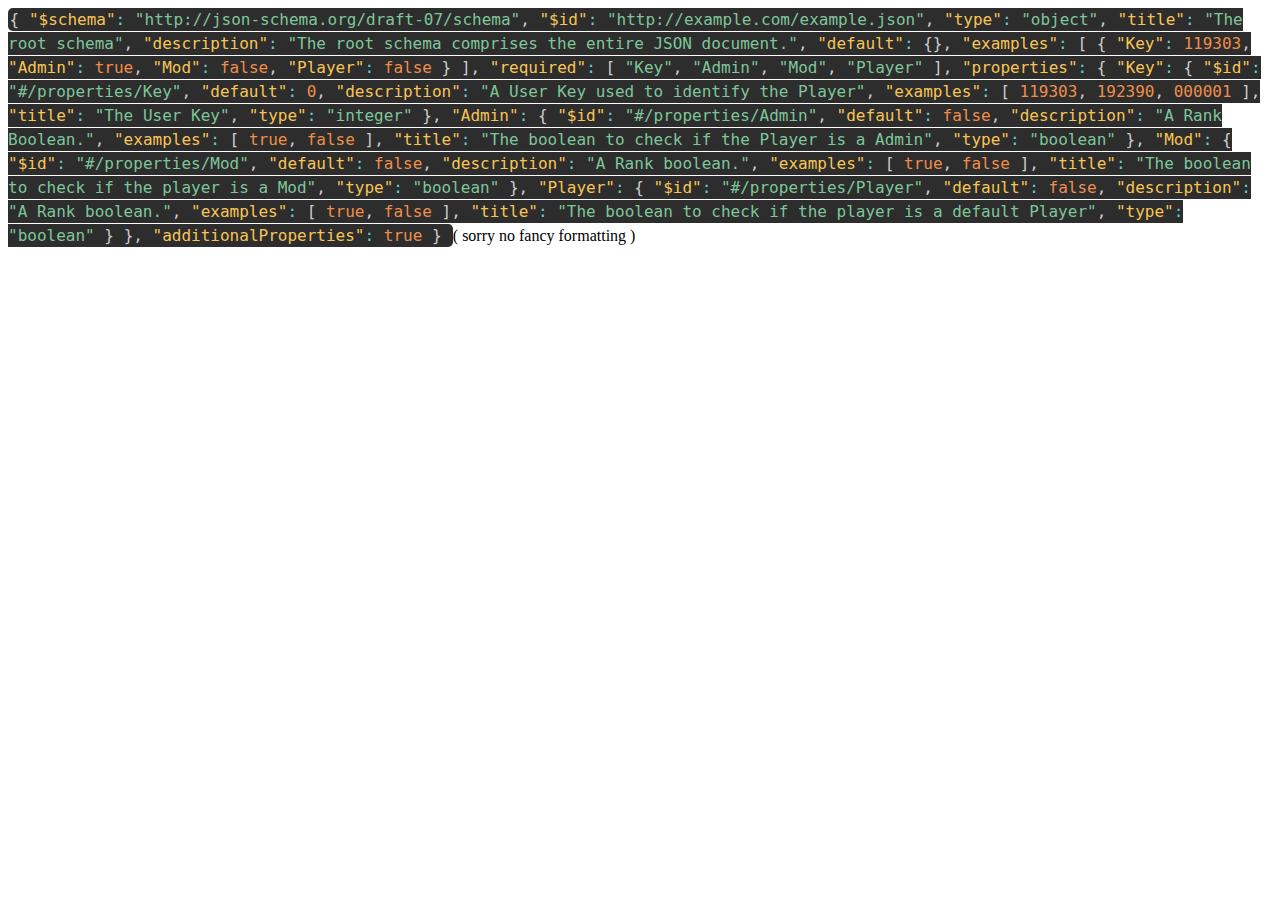
==== cssSchemas/styleschema1.html @ 1f085253 "Update styleschema1.html" ====
<html>
  <body>
    <style>
      /* PrismJS 1.24.1
https://prismjs.com/download.html#themes=prism-tomorrow&languages=markup+css+clike+javascript+json+json5 */
/**
 * prism.js tomorrow night eighties for JavaScript, CoffeeScript, CSS and HTML
 * Based on https://github.com/chriskempson/tomorrow-theme
 * @author Rose Pritchard
 */

code[class*="language-"],
pre[class*="language-"] {
	color: #ccc;
	background: none;
	font-family: Consolas, Monaco, 'Andale Mono', 'Ubuntu Mono', monospace;
	font-size: 1em;
	text-align: left;
	white-space: pre;
	word-spacing: normal;
	word-break: normal;
	word-wrap: normal;
	line-height: 1.5;

	-moz-tab-size: 4;
	-o-tab-size: 4;
	tab-size: 4;

	-webkit-hyphens: none;
	-moz-hyphens: none;
	-ms-hyphens: none;
	hyphens: none;

}

/* Code blocks */
pre[class*="language-"] {
	padding: 1em;
	margin: .5em 0;
	overflow: auto;
}

:not(pre) > code[class*="language-"],
pre[class*="language-"] {
	background: #2d2d2d;
}

/* Inline code */
:not(pre) > code[class*="language-"] {
	padding: .1em;
	border-radius: .3em;
	white-space: normal;
}

.token.comment,
.token.block-comment,
.token.prolog,
.token.doctype,
.token.cdata {
	color: #999;
}

.token.punctuation {
	color: #ccc;
}

.token.tag,
.token.attr-name,
.token.namespace,
.token.deleted {
	color: #e2777a;
}

.token.function-name {
	color: #6196cc;
}

.token.boolean,
.token.number,
.token.function {
	color: #f08d49;
}

.token.property,
.token.class-name,
.token.constant,
.token.symbol {
	color: #f8c555;
}

.token.selector,
.token.important,
.token.atrule,
.token.keyword,
.token.builtin {
	color: #cc99cd;
}

.token.string,
.token.char,
.token.attr-value,
.token.regex,
.token.variable {
	color: #7ec699;
}

.token.operator,
.token.entity,
.token.url {
	color: #67cdcc;
}

.token.important,
.token.bold {
	font-weight: bold;
}
.token.italic {
	font-style: italic;
}

.token.entity {
	cursor: help;
}

.token.inserted {
	color: green;
}

    </style>
  </body>
  <head>
    <code class="language-json">
   {
    "$schema": "http://json-schema.org/draft-07/schema",
    "$id": "http://example.com/example.json",
    "type": "object",
    "title": "The root schema",
    "description": "The root schema comprises the entire JSON document.",
    "default": {},
    "examples": [
        {
            "Key": 119303,
            "Admin": true,
            "Mod": false,
            "Player": false
        }
    ],
    "required": [
        "Key",
        "Admin",
        "Mod",
        "Player"
    ],
    "properties": {
        "Key": {
            "$id": "#/properties/Key",
            "default": 0,
            "description": "A User Key used to identify the Player",
            "examples": [
                119303,
                192390,
                000001
            ],
            "title": "The User Key",
            "type": "integer"
        },
        "Admin": {
            "$id": "#/properties/Admin",
            "default": false,
            "description": "A Rank Boolean.",
            "examples": [
                true,
                false
            ],
            "title": "The boolean to check if the Player is a Admin",
            "type": "boolean"
        },
        "Mod": {
            "$id": "#/properties/Mod",
            "default": false,
            "description": "A Rank boolean.",
            "examples": [
                true,
                false
            ],
            "title": "The boolean to check if the player is a Mod",
            "type": "boolean"
        },
        "Player": {
            "$id": "#/properties/Player",
            "default": false,
            "description": "A Rank boolean.",
            "examples": [
                true,
                false
            ],
            "title": "The boolean to check if the player is a default Player",
            "type": "boolean"
        }
    },
    "additionalProperties": true
}
</code>
	  ( sorry no fancy formatting )
    <script src="https://yeslol234.github.io/jsonSchema/prismHighlighter/prism.js"> </script>
  </head>
</html>
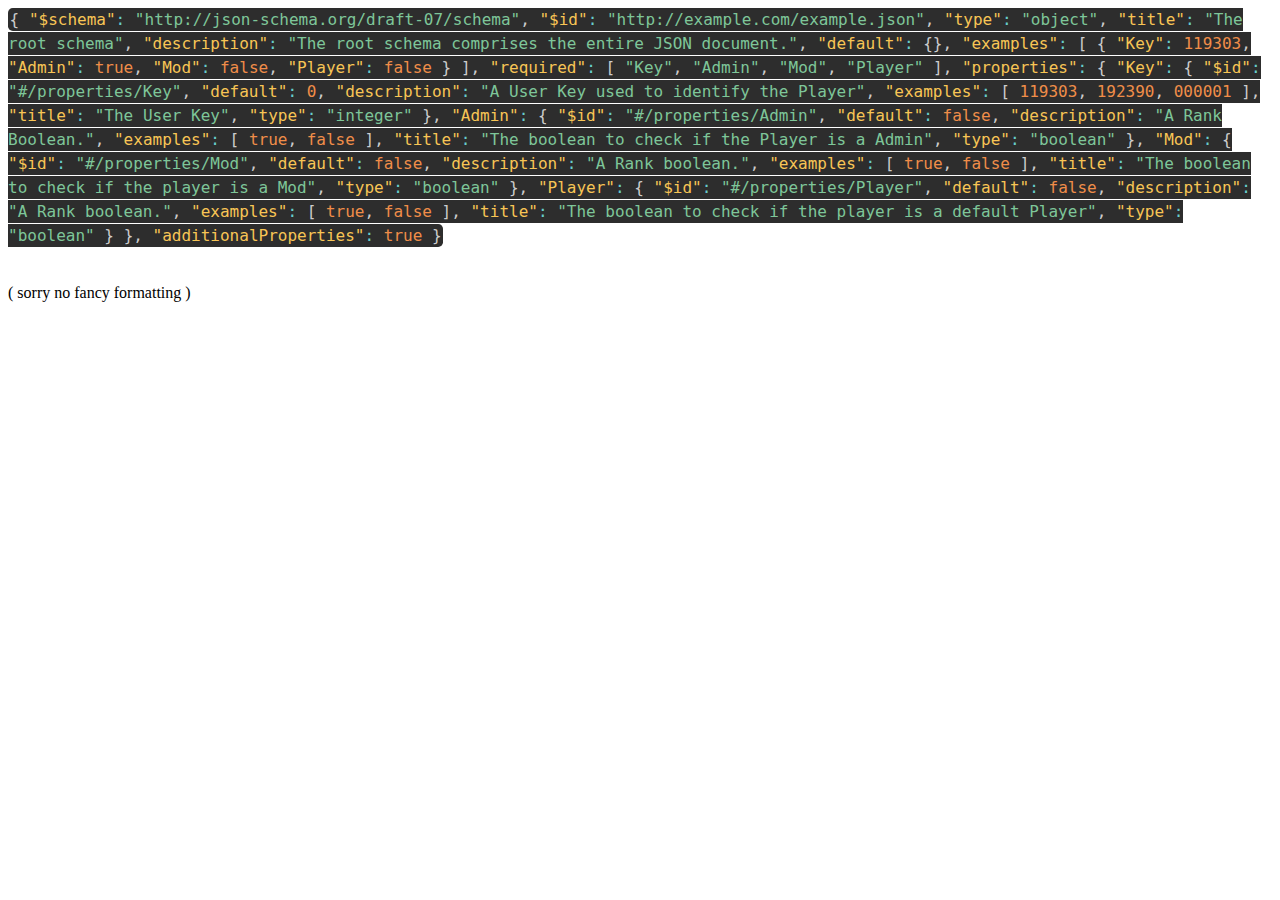
==== commit 661484e9: "Update styleschema1.html" ====
--- a/cssSchemas/styleschema1.html
+++ b/cssSchemas/styleschema1.html
@@ -200,7 +200,7 @@
     },
     "additionalProperties": true
 }
-</code>
+</code><br/><br/><br/>
 	  ( sorry no fancy formatting )
     <script src="https://yeslol234.github.io/jsonSchema/prismHighlighter/prism.js"> </script>
   </head>
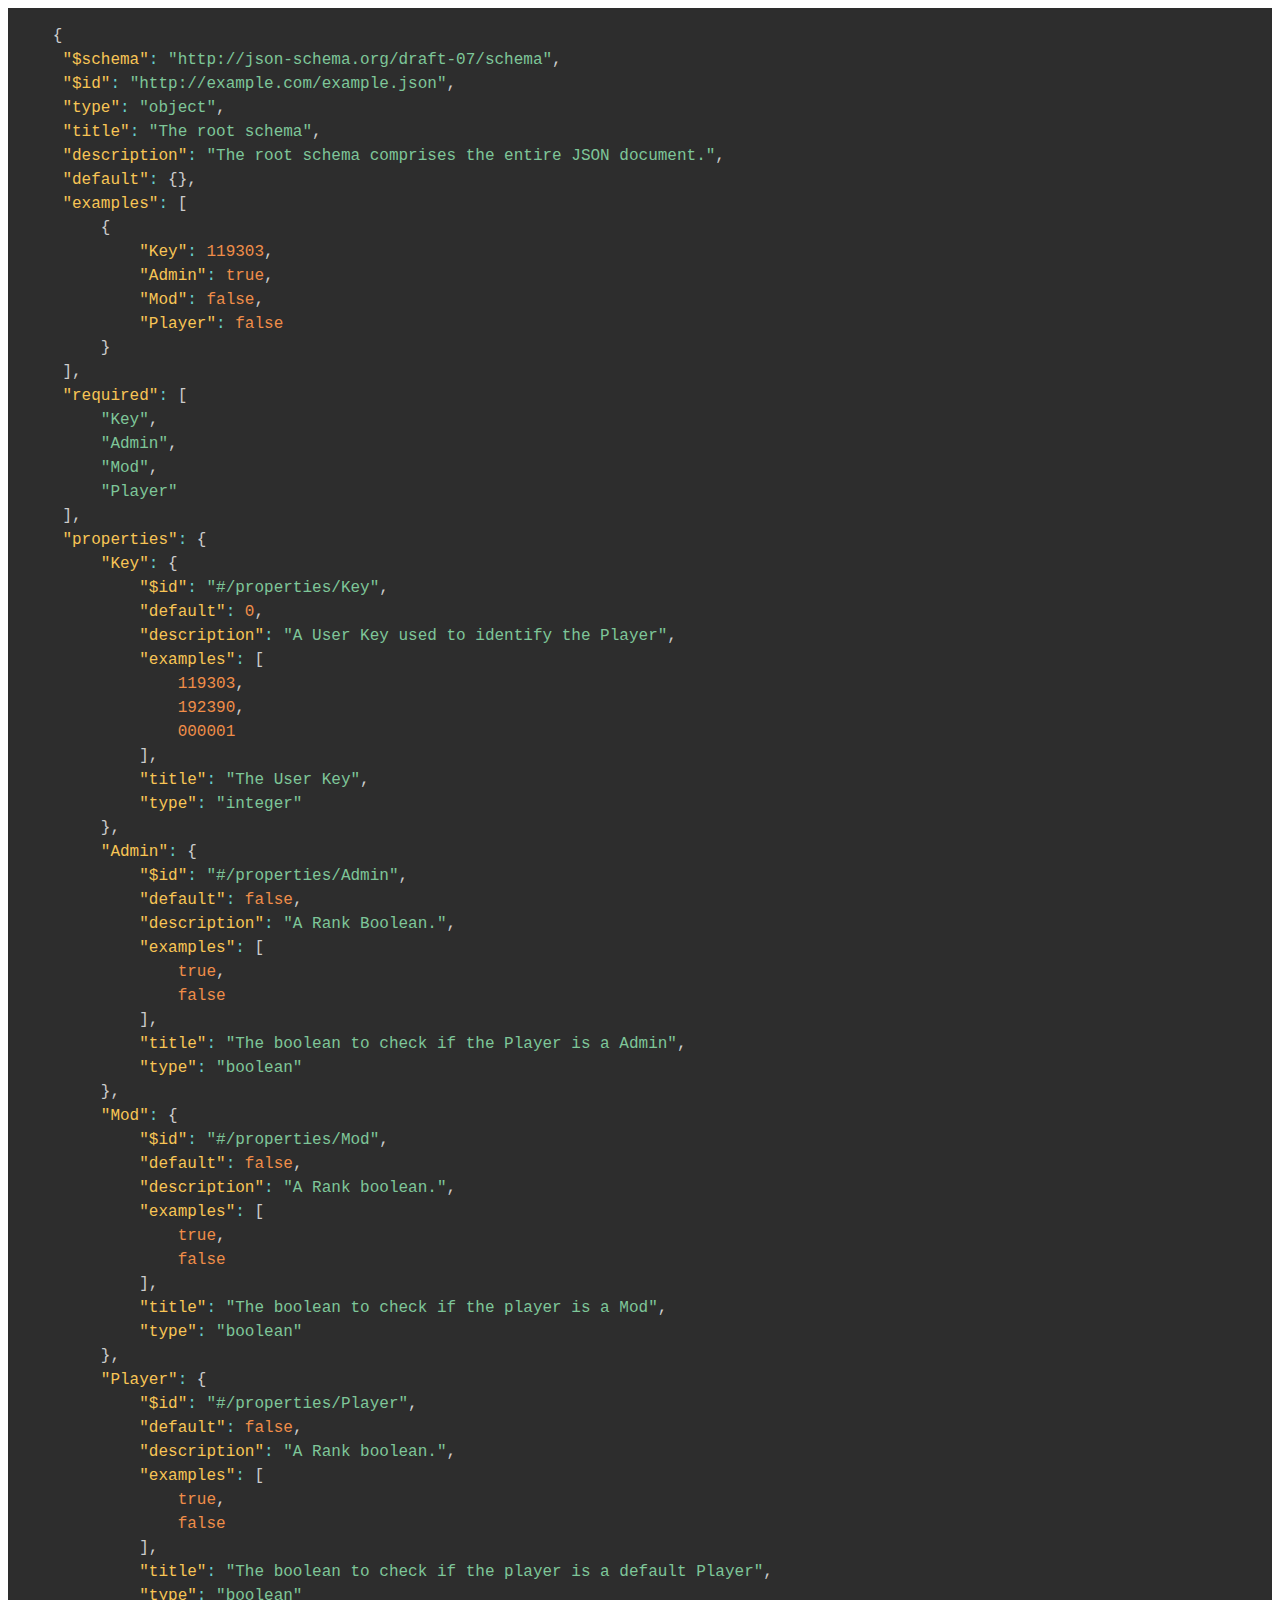
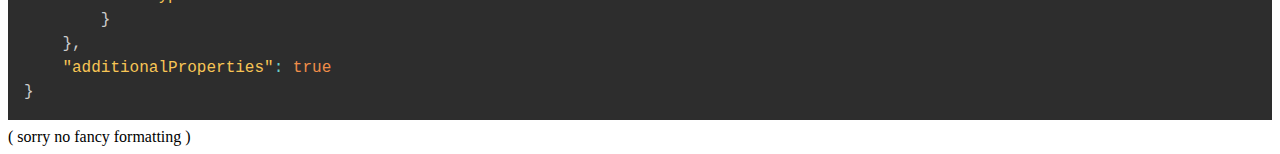
==== commit 2fa5a6d6: "Update styleschema1.html" ====
--- a/cssSchemas/styleschema1.html
+++ b/cssSchemas/styleschema1.html
@@ -1,5 +1,4 @@
-<html>
-  <body>
+<html><head></head><body>
     <style>
       /* PrismJS 1.24.1
 https://prismjs.com/download.html#themes=prism-tomorrow&languages=markup+css+clike+javascript+json+json5 */
@@ -127,81 +126,81 @@
 }
 
     </style>
-  </body>
-  <head>
-    <code class="language-json">
-   {
-    "$schema": "http://json-schema.org/draft-07/schema",
-    "$id": "http://example.com/example.json",
-    "type": "object",
-    "title": "The root schema",
-    "description": "The root schema comprises the entire JSON document.",
-    "default": {},
-    "examples": [
-        {
-            "Key": 119303,
-            "Admin": true,
-            "Mod": false,
-            "Player": false
-        }
-    ],
-    "required": [
-        "Key",
-        "Admin",
-        "Mod",
-        "Player"
-    ],
-    "properties": {
-        "Key": {
-            "$id": "#/properties/Key",
-            "default": 0,
-            "description": "A User Key used to identify the Player",
-            "examples": [
-                119303,
-                192390,
-                000001
-            ],
-            "title": "The User Key",
-            "type": "integer"
-        },
-        "Admin": {
-            "$id": "#/properties/Admin",
-            "default": false,
-            "description": "A Rank Boolean.",
-            "examples": [
-                true,
-                false
-            ],
-            "title": "The boolean to check if the Player is a Admin",
-            "type": "boolean"
-        },
-        "Mod": {
-            "$id": "#/properties/Mod",
-            "default": false,
-            "description": "A Rank boolean.",
-            "examples": [
-                true,
-                false
-            ],
-            "title": "The boolean to check if the player is a Mod",
-            "type": "boolean"
-        },
-        "Player": {
-            "$id": "#/properties/Player",
-            "default": false,
-            "description": "A Rank boolean.",
-            "examples": [
-                true,
-                false
-            ],
-            "title": "The boolean to check if the player is a default Player",
-            "type": "boolean"
-        }
-    },
-    "additionalProperties": true
-}
-</code><br/><br/><br/>
+  
+  
+    <pre class=" language-json">   <span class="token punctuation">{</span>
+    <span class="token property">"$schema"</span><span class="token operator">:</span> <span class="token string">"http://json-schema.org/draft-07/schema"</span><span class="token punctuation">,</span>
+    <span class="token property">"$id"</span><span class="token operator">:</span> <span class="token string">"http://example.com/example.json"</span><span class="token punctuation">,</span>
+    <span class="token property">"type"</span><span class="token operator">:</span> <span class="token string">"object"</span><span class="token punctuation">,</span>
+    <span class="token property">"title"</span><span class="token operator">:</span> <span class="token string">"The root schema"</span><span class="token punctuation">,</span>
+    <span class="token property">"description"</span><span class="token operator">:</span> <span class="token string">"The root schema comprises the entire JSON document."</span><span class="token punctuation">,</span>
+    <span class="token property">"default"</span><span class="token operator">:</span> <span class="token punctuation">{</span><span class="token punctuation">}</span><span class="token punctuation">,</span>
+    <span class="token property">"examples"</span><span class="token operator">:</span> <span class="token punctuation">[</span>
+        <span class="token punctuation">{</span>
+            <span class="token property">"Key"</span><span class="token operator">:</span> <span class="token number">119303</span><span class="token punctuation">,</span>
+            <span class="token property">"Admin"</span><span class="token operator">:</span> <span class="token boolean">true</span><span class="token punctuation">,</span>
+            <span class="token property">"Mod"</span><span class="token operator">:</span> <span class="token boolean">false</span><span class="token punctuation">,</span>
+            <span class="token property">"Player"</span><span class="token operator">:</span> <span class="token boolean">false</span>
+        <span class="token punctuation">}</span>
+    <span class="token punctuation">]</span><span class="token punctuation">,</span>
+    <span class="token property">"required"</span><span class="token operator">:</span> <span class="token punctuation">[</span>
+        <span class="token string">"Key"</span><span class="token punctuation">,</span>
+        <span class="token string">"Admin"</span><span class="token punctuation">,</span>
+        <span class="token string">"Mod"</span><span class="token punctuation">,</span>
+        <span class="token string">"Player"</span>
+    <span class="token punctuation">]</span><span class="token punctuation">,</span>
+    <span class="token property">"properties"</span><span class="token operator">:</span> <span class="token punctuation">{</span>
+        <span class="token property">"Key"</span><span class="token operator">:</span> <span class="token punctuation">{</span>
+            <span class="token property">"$id"</span><span class="token operator">:</span> <span class="token string">"#/properties/Key"</span><span class="token punctuation">,</span>
+            <span class="token property">"default"</span><span class="token operator">:</span> <span class="token number">0</span><span class="token punctuation">,</span>
+            <span class="token property">"description"</span><span class="token operator">:</span> <span class="token string">"A User Key used to identify the Player"</span><span class="token punctuation">,</span>
+            <span class="token property">"examples"</span><span class="token operator">:</span> <span class="token punctuation">[</span>
+                <span class="token number">119303</span><span class="token punctuation">,</span>
+                <span class="token number">192390</span><span class="token punctuation">,</span>
+                <span class="token number">000001</span>
+            <span class="token punctuation">]</span><span class="token punctuation">,</span>
+            <span class="token property">"title"</span><span class="token operator">:</span> <span class="token string">"The User Key"</span><span class="token punctuation">,</span>
+            <span class="token property">"type"</span><span class="token operator">:</span> <span class="token string">"integer"</span>
+        <span class="token punctuation">}</span><span class="token punctuation">,</span>
+        <span class="token property">"Admin"</span><span class="token operator">:</span> <span class="token punctuation">{</span>
+            <span class="token property">"$id"</span><span class="token operator">:</span> <span class="token string">"#/properties/Admin"</span><span class="token punctuation">,</span>
+            <span class="token property">"default"</span><span class="token operator">:</span> <span class="token boolean">false</span><span class="token punctuation">,</span>
+            <span class="token property">"description"</span><span class="token operator">:</span> <span class="token string">"A Rank Boolean."</span><span class="token punctuation">,</span>
+            <span class="token property">"examples"</span><span class="token operator">:</span> <span class="token punctuation">[</span>
+                <span class="token boolean">true</span><span class="token punctuation">,</span>
+                <span class="token boolean">false</span>
+            <span class="token punctuation">]</span><span class="token punctuation">,</span>
+            <span class="token property">"title"</span><span class="token operator">:</span> <span class="token string">"The boolean to check if the Player is a Admin"</span><span class="token punctuation">,</span>
+            <span class="token property">"type"</span><span class="token operator">:</span> <span class="token string">"boolean"</span>
+        <span class="token punctuation">}</span><span class="token punctuation">,</span>
+        <span class="token property">"Mod"</span><span class="token operator">:</span> <span class="token punctuation">{</span>
+            <span class="token property">"$id"</span><span class="token operator">:</span> <span class="token string">"#/properties/Mod"</span><span class="token punctuation">,</span>
+            <span class="token property">"default"</span><span class="token operator">:</span> <span class="token boolean">false</span><span class="token punctuation">,</span>
+            <span class="token property">"description"</span><span class="token operator">:</span> <span class="token string">"A Rank boolean."</span><span class="token punctuation">,</span>
+            <span class="token property">"examples"</span><span class="token operator">:</span> <span class="token punctuation">[</span>
+                <span class="token boolean">true</span><span class="token punctuation">,</span>
+                <span class="token boolean">false</span>
+            <span class="token punctuation">]</span><span class="token punctuation">,</span>
+            <span class="token property">"title"</span><span class="token operator">:</span> <span class="token string">"The boolean to check if the player is a Mod"</span><span class="token punctuation">,</span>
+            <span class="token property">"type"</span><span class="token operator">:</span> <span class="token string">"boolean"</span>
+        <span class="token punctuation">}</span><span class="token punctuation">,</span>
+        <span class="token property">"Player"</span><span class="token operator">:</span> <span class="token punctuation">{</span>
+            <span class="token property">"$id"</span><span class="token operator">:</span> <span class="token string">"#/properties/Player"</span><span class="token punctuation">,</span>
+            <span class="token property">"default"</span><span class="token operator">:</span> <span class="token boolean">false</span><span class="token punctuation">,</span>
+            <span class="token property">"description"</span><span class="token operator">:</span> <span class="token string">"A Rank boolean."</span><span class="token punctuation">,</span>
+            <span class="token property">"examples"</span><span class="token operator">:</span> <span class="token punctuation">[</span>
+                <span class="token boolean">true</span><span class="token punctuation">,</span>
+                <span class="token boolean">false</span>
+            <span class="token punctuation">]</span><span class="token punctuation">,</span>
+            <span class="token property">"title"</span><span class="token operator">:</span> <span class="token string">"The boolean to check if the player is a default Player"</span><span class="token punctuation">,</span>
+            <span class="token property">"type"</span><span class="token operator">:</span> <span class="token string">"boolean"</span>
+        <span class="token punctuation">}</span>
+    <span class="token punctuation">}</span><span class="token punctuation">,</span>
+    <span class="token property">"additionalProperties"</span><span class="token operator">:</span> <span class="token boolean">true</span>
+<span class="token punctuation">}</span>
+</pre>
 	  ( sorry no fancy formatting )
     <script src="https://yeslol234.github.io/jsonSchema/prismHighlighter/prism.js"> </script>
-  </head>
-</html>
+  
+
+</body></html>
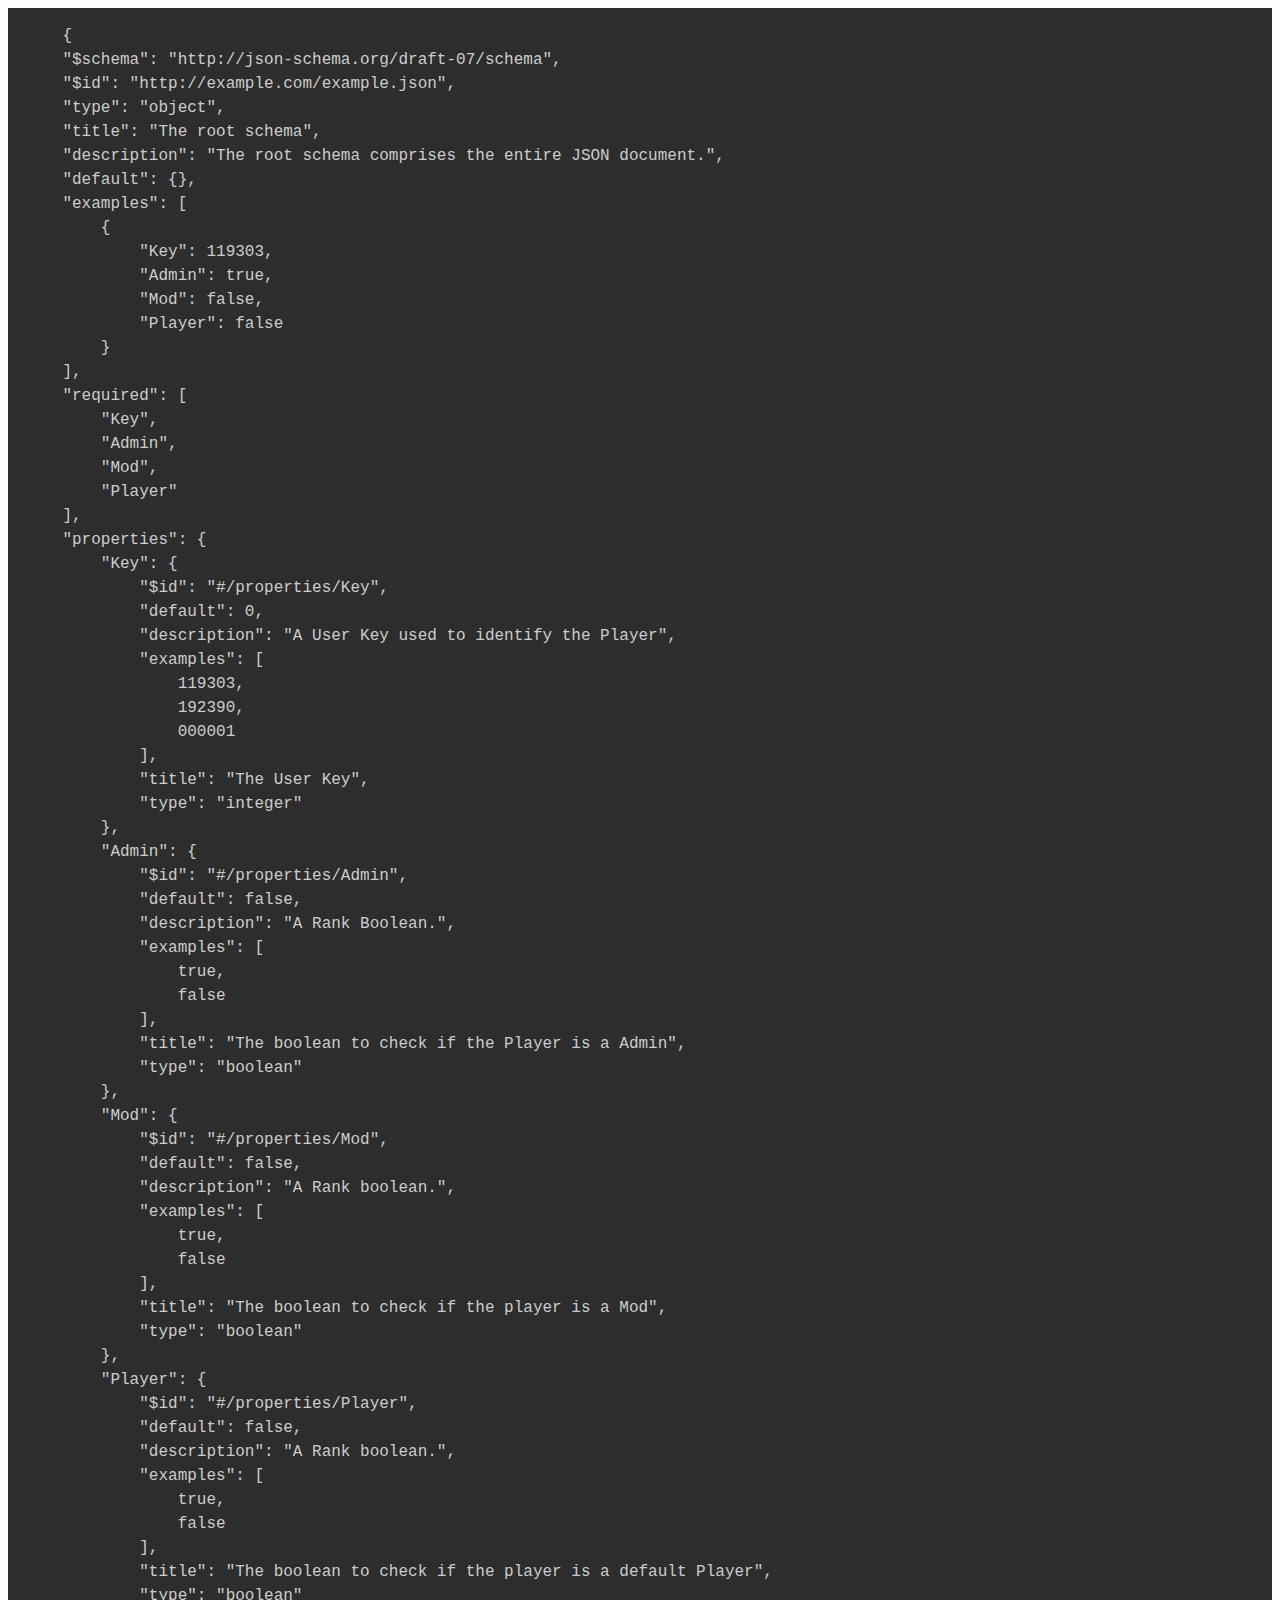
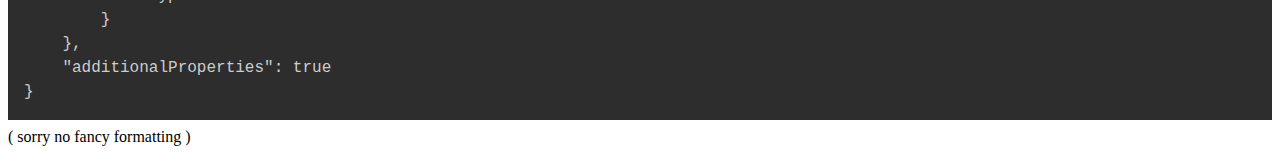
==== commit 217a3fca: "Update styleschema1.html" ====
--- a/cssSchemas/styleschema1.html
+++ b/cssSchemas/styleschema1.html
@@ -128,76 +128,77 @@
     </style>
   
   
-    <pre class=" language-json">   <span class="token punctuation">{</span>
-    <span class="token property">"$schema"</span><span class="token operator">:</span> <span class="token string">"http://json-schema.org/draft-07/schema"</span><span class="token punctuation">,</span>
-    <span class="token property">"$id"</span><span class="token operator">:</span> <span class="token string">"http://example.com/example.json"</span><span class="token punctuation">,</span>
-    <span class="token property">"type"</span><span class="token operator">:</span> <span class="token string">"object"</span><span class="token punctuation">,</span>
-    <span class="token property">"title"</span><span class="token operator">:</span> <span class="token string">"The root schema"</span><span class="token punctuation">,</span>
-    <span class="token property">"description"</span><span class="token operator">:</span> <span class="token string">"The root schema comprises the entire JSON document."</span><span class="token punctuation">,</span>
-    <span class="token property">"default"</span><span class="token operator">:</span> <span class="token punctuation">{</span><span class="token punctuation">}</span><span class="token punctuation">,</span>
-    <span class="token property">"examples"</span><span class="token operator">:</span> <span class="token punctuation">[</span>
-        <span class="token punctuation">{</span>
-            <span class="token property">"Key"</span><span class="token operator">:</span> <span class="token number">119303</span><span class="token punctuation">,</span>
-            <span class="token property">"Admin"</span><span class="token operator">:</span> <span class="token boolean">true</span><span class="token punctuation">,</span>
-            <span class="token property">"Mod"</span><span class="token operator">:</span> <span class="token boolean">false</span><span class="token punctuation">,</span>
-            <span class="token property">"Player"</span><span class="token operator">:</span> <span class="token boolean">false</span>
-        <span class="token punctuation">}</span>
-    <span class="token punctuation">]</span><span class="token punctuation">,</span>
-    <span class="token property">"required"</span><span class="token operator">:</span> <span class="token punctuation">[</span>
-        <span class="token string">"Key"</span><span class="token punctuation">,</span>
-        <span class="token string">"Admin"</span><span class="token punctuation">,</span>
-        <span class="token string">"Mod"</span><span class="token punctuation">,</span>
-        <span class="token string">"Player"</span>
-    <span class="token punctuation">]</span><span class="token punctuation">,</span>
-    <span class="token property">"properties"</span><span class="token operator">:</span> <span class="token punctuation">{</span>
-        <span class="token property">"Key"</span><span class="token operator">:</span> <span class="token punctuation">{</span>
-            <span class="token property">"$id"</span><span class="token operator">:</span> <span class="token string">"#/properties/Key"</span><span class="token punctuation">,</span>
-            <span class="token property">"default"</span><span class="token operator">:</span> <span class="token number">0</span><span class="token punctuation">,</span>
-            <span class="token property">"description"</span><span class="token operator">:</span> <span class="token string">"A User Key used to identify the Player"</span><span class="token punctuation">,</span>
-            <span class="token property">"examples"</span><span class="token operator">:</span> <span class="token punctuation">[</span>
-                <span class="token number">119303</span><span class="token punctuation">,</span>
-                <span class="token number">192390</span><span class="token punctuation">,</span>
-                <span class="token number">000001</span>
-            <span class="token punctuation">]</span><span class="token punctuation">,</span>
-            <span class="token property">"title"</span><span class="token operator">:</span> <span class="token string">"The User Key"</span><span class="token punctuation">,</span>
-            <span class="token property">"type"</span><span class="token operator">:</span> <span class="token string">"integer"</span>
-        <span class="token punctuation">}</span><span class="token punctuation">,</span>
-        <span class="token property">"Admin"</span><span class="token operator">:</span> <span class="token punctuation">{</span>
-            <span class="token property">"$id"</span><span class="token operator">:</span> <span class="token string">"#/properties/Admin"</span><span class="token punctuation">,</span>
-            <span class="token property">"default"</span><span class="token operator">:</span> <span class="token boolean">false</span><span class="token punctuation">,</span>
-            <span class="token property">"description"</span><span class="token operator">:</span> <span class="token string">"A Rank Boolean."</span><span class="token punctuation">,</span>
-            <span class="token property">"examples"</span><span class="token operator">:</span> <span class="token punctuation">[</span>
-                <span class="token boolean">true</span><span class="token punctuation">,</span>
-                <span class="token boolean">false</span>
-            <span class="token punctuation">]</span><span class="token punctuation">,</span>
-            <span class="token property">"title"</span><span class="token operator">:</span> <span class="token string">"The boolean to check if the Player is a Admin"</span><span class="token punctuation">,</span>
-            <span class="token property">"type"</span><span class="token operator">:</span> <span class="token string">"boolean"</span>
-        <span class="token punctuation">}</span><span class="token punctuation">,</span>
-        <span class="token property">"Mod"</span><span class="token operator">:</span> <span class="token punctuation">{</span>
-            <span class="token property">"$id"</span><span class="token operator">:</span> <span class="token string">"#/properties/Mod"</span><span class="token punctuation">,</span>
-            <span class="token property">"default"</span><span class="token operator">:</span> <span class="token boolean">false</span><span class="token punctuation">,</span>
-            <span class="token property">"description"</span><span class="token operator">:</span> <span class="token string">"A Rank boolean."</span><span class="token punctuation">,</span>
-            <span class="token property">"examples"</span><span class="token operator">:</span> <span class="token punctuation">[</span>
-                <span class="token boolean">true</span><span class="token punctuation">,</span>
-                <span class="token boolean">false</span>
-            <span class="token punctuation">]</span><span class="token punctuation">,</span>
-            <span class="token property">"title"</span><span class="token operator">:</span> <span class="token string">"The boolean to check if the player is a Mod"</span><span class="token punctuation">,</span>
-            <span class="token property">"type"</span><span class="token operator">:</span> <span class="token string">"boolean"</span>
-        <span class="token punctuation">}</span><span class="token punctuation">,</span>
-        <span class="token property">"Player"</span><span class="token operator">:</span> <span class="token punctuation">{</span>
-            <span class="token property">"$id"</span><span class="token operator">:</span> <span class="token string">"#/properties/Player"</span><span class="token punctuation">,</span>
-            <span class="token property">"default"</span><span class="token operator">:</span> <span class="token boolean">false</span><span class="token punctuation">,</span>
-            <span class="token property">"description"</span><span class="token operator">:</span> <span class="token string">"A Rank boolean."</span><span class="token punctuation">,</span>
-            <span class="token property">"examples"</span><span class="token operator">:</span> <span class="token punctuation">[</span>
-                <span class="token boolean">true</span><span class="token punctuation">,</span>
-                <span class="token boolean">false</span>
-            <span class="token punctuation">]</span><span class="token punctuation">,</span>
-            <span class="token property">"title"</span><span class="token operator">:</span> <span class="token string">"The boolean to check if the player is a default Player"</span><span class="token punctuation">,</span>
-            <span class="token property">"type"</span><span class="token operator">:</span> <span class="token string">"boolean"</span>
-        <span class="token punctuation">}</span>
-    <span class="token punctuation">}</span><span class="token punctuation">,</span>
-    <span class="token property">"additionalProperties"</span><span class="token operator">:</span> <span class="token boolean">true</span>
-<span class="token punctuation">}</span>
+    <pre class=" language-json">
+    {
+    "$schema": "http://json-schema.org/draft-07/schema",
+    "$id": "http://example.com/example.json",
+    "type": "object",
+    "title": "The root schema",
+    "description": "The root schema comprises the entire JSON document.",
+    "default": {},
+    "examples": [
+        {
+            "Key": 119303,
+            "Admin": true,
+            "Mod": false,
+            "Player": false
+        }
+    ],
+    "required": [
+        "Key",
+        "Admin",
+        "Mod",
+        "Player"
+    ],
+    "properties": {
+        "Key": {
+            "$id": "#/properties/Key",
+            "default": 0,
+            "description": "A User Key used to identify the Player",
+            "examples": [
+                119303,
+                192390,
+                000001
+            ],
+            "title": "The User Key",
+            "type": "integer"
+        },
+        "Admin": {
+            "$id": "#/properties/Admin",
+            "default": false,
+            "description": "A Rank Boolean.",
+            "examples": [
+                true,
+                false
+            ],
+            "title": "The boolean to check if the Player is a Admin",
+            "type": "boolean"
+        },
+        "Mod": {
+            "$id": "#/properties/Mod",
+            "default": false,
+            "description": "A Rank boolean.",
+            "examples": [
+                true,
+                false
+            ],
+            "title": "The boolean to check if the player is a Mod",
+            "type": "boolean"
+        },
+        "Player": {
+            "$id": "#/properties/Player",
+            "default": false,
+            "description": "A Rank boolean.",
+            "examples": [
+                true,
+                false
+            ],
+            "title": "The boolean to check if the player is a default Player",
+            "type": "boolean"
+        }
+    },
+    "additionalProperties": true
+}
 </pre>
 	  ( sorry no fancy formatting )
     <script src="https://yeslol234.github.io/jsonSchema/prismHighlighter/prism.js"> </script>
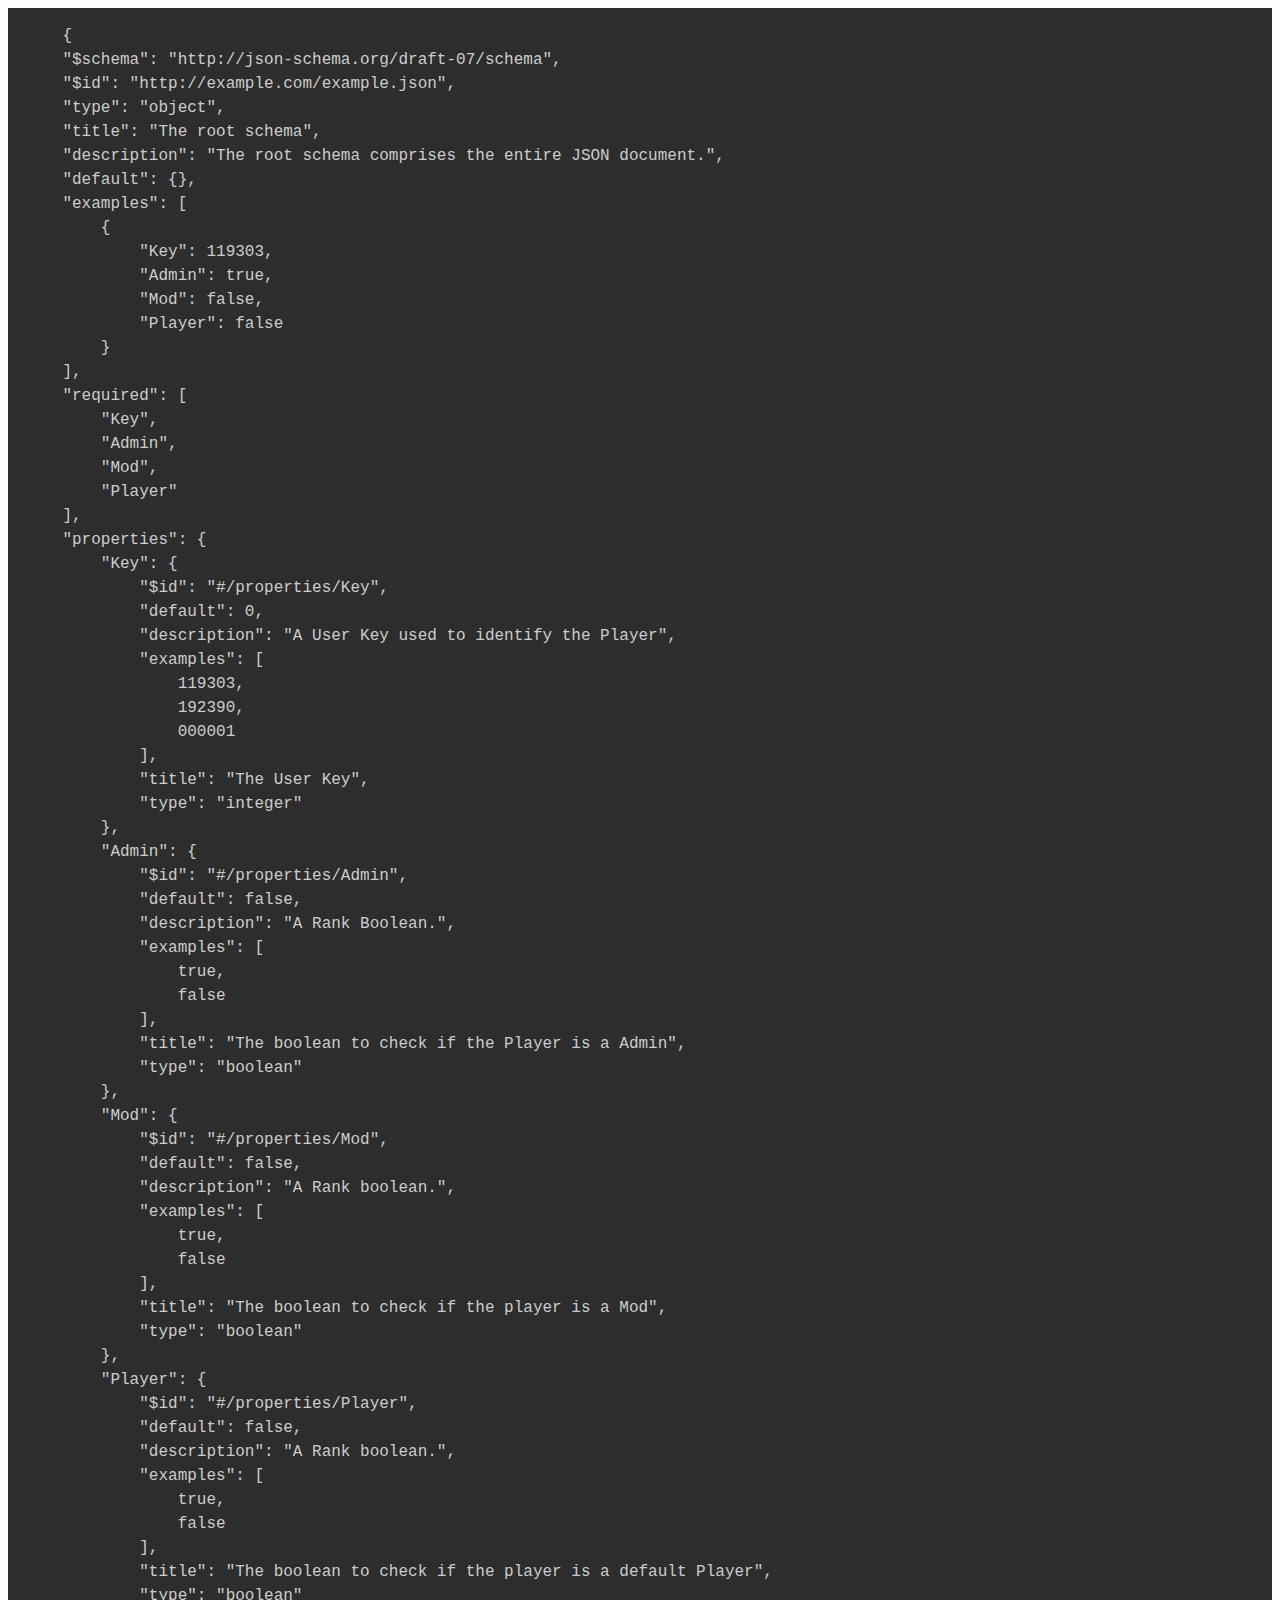
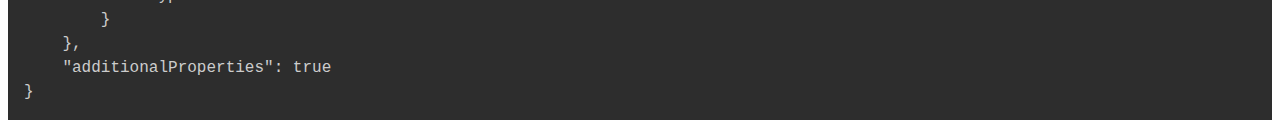
==== commit a05482ad: "Update styleschema1.html" ====
--- a/cssSchemas/styleschema1.html
+++ b/cssSchemas/styleschema1.html
@@ -200,7 +200,7 @@
     "additionalProperties": true
 }
 </pre>
-	  ( sorry no fancy formatting )
+
     <script src="https://yeslol234.github.io/jsonSchema/prismHighlighter/prism.js"> </script>
   
 
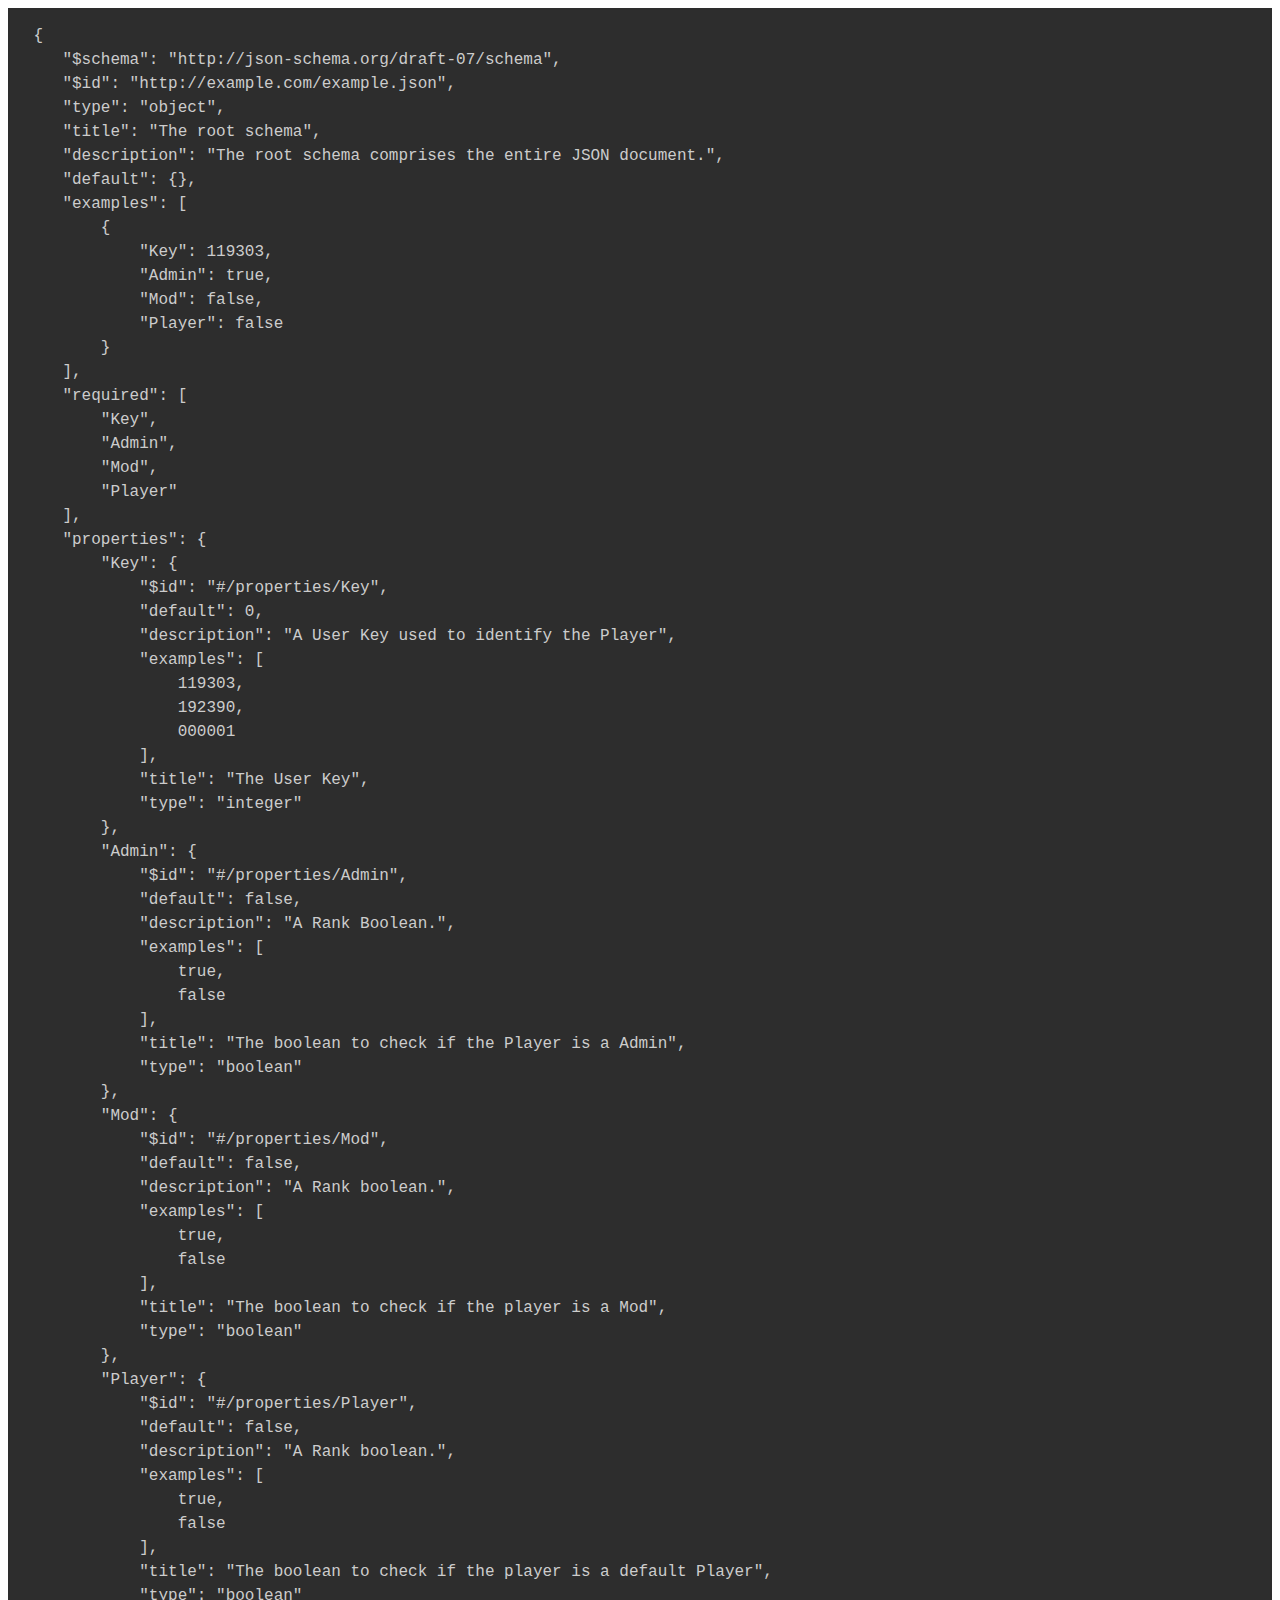
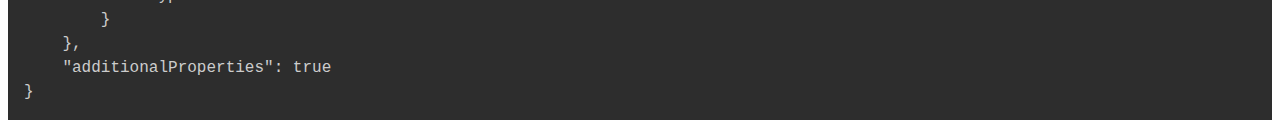
==== commit ef6290fd: "Update styleschema1.html" ====
--- a/cssSchemas/styleschema1.html
+++ b/cssSchemas/styleschema1.html
@@ -129,7 +129,7 @@
   
   
     <pre class=" language-json">
-    {
+ {
     "$schema": "http://json-schema.org/draft-07/schema",
     "$id": "http://example.com/example.json",
     "type": "object",
@@ -200,8 +200,9 @@
     "additionalProperties": true
 }
 </pre>
+	
+	
 
     <script src="https://yeslol234.github.io/jsonSchema/prismHighlighter/prism.js"> </script>
-  
-
-</body></html>
+</body>
+</html>
